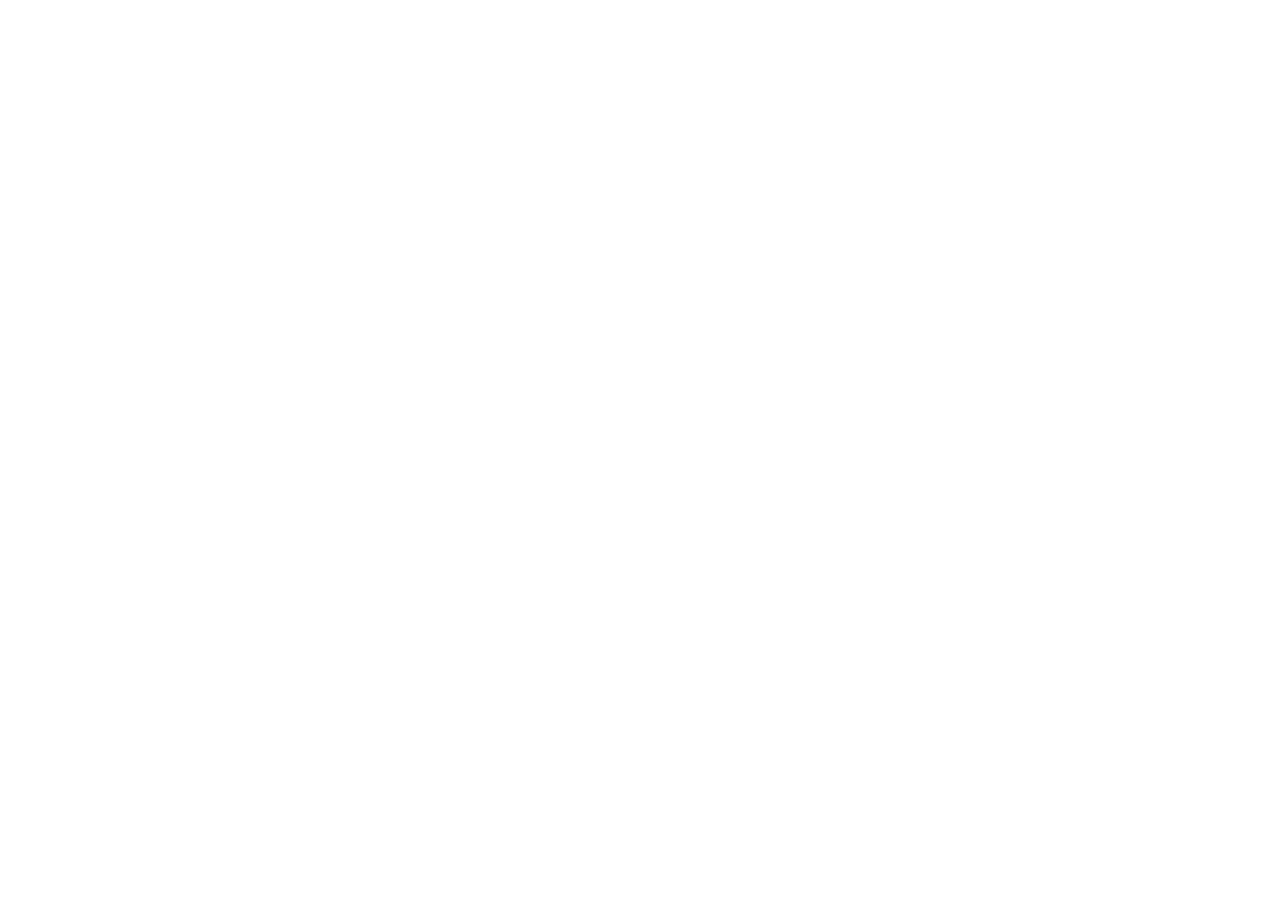
==== index.html @ 865f8f0d "Initializing web development" ====
<!DOCTYPE html>

<html>

    <head>
        <title></title>
        <link rel="stylesheet" type="text/css" href="style.css">
    </head>

    <body>
        <header></header>
        <section></section>
        <section></section>
        <section></section>
        <footer></footer>
    </body>

</html>
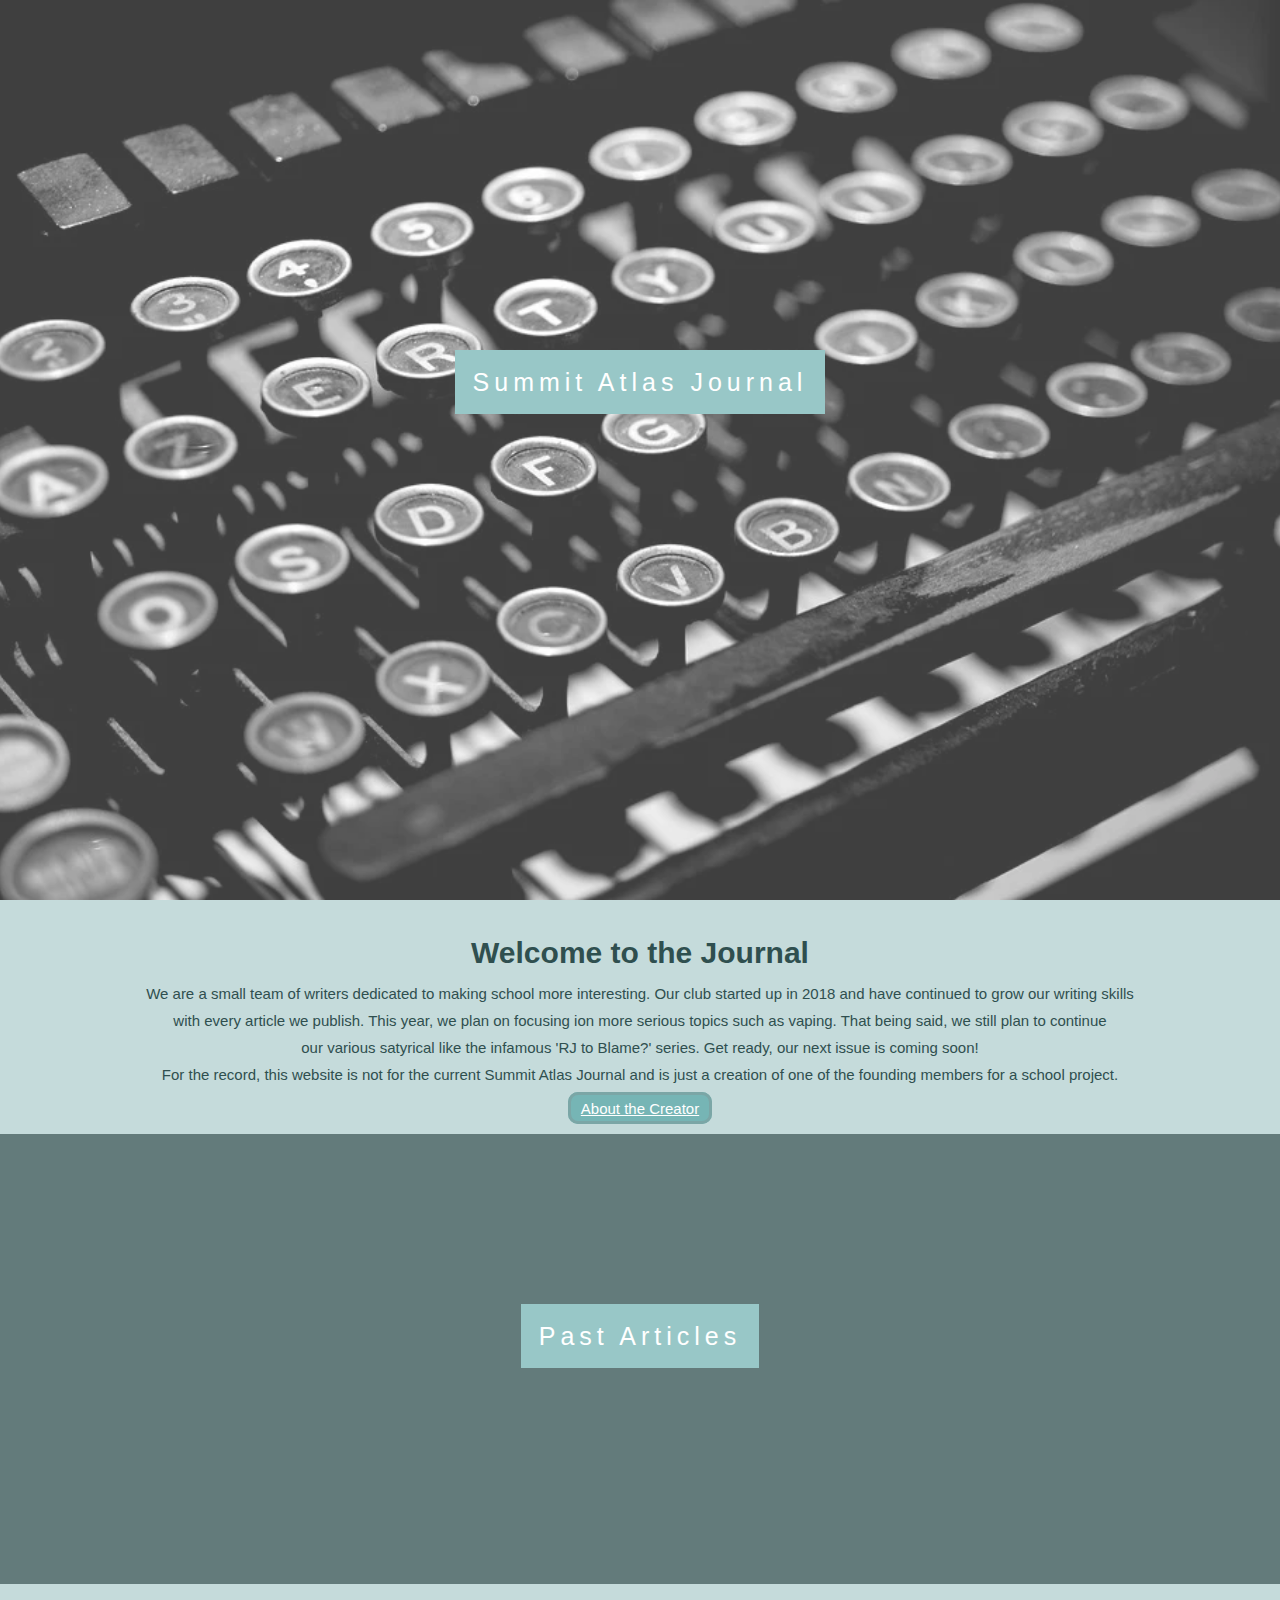
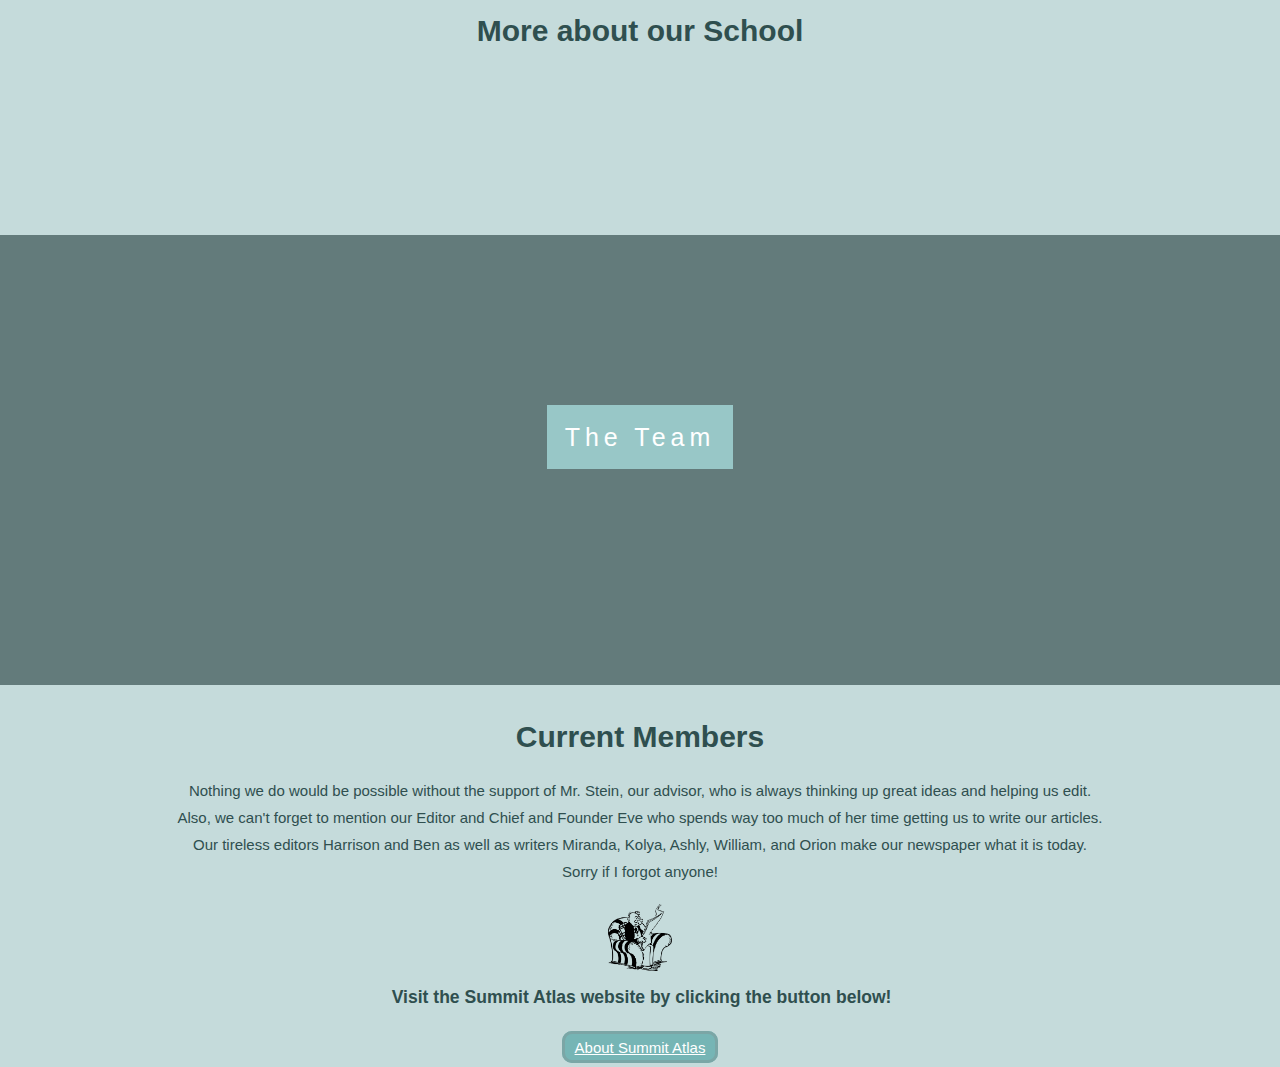
==== commit 84adfbb0: "Basics of the website have been created." ====
--- a/index.html
+++ b/index.html
@@ -1,18 +1,66 @@
 <!DOCTYPE html>
+<html lang="en">
+<head>
+    <title>Summit Atlas Journal</title>
+    <meta charset="utf-8">
+    <link rel="stylesheet" href="style.css">
+</head>
+<body>
+    <div id="header-img" class="divider-img">
+        <div class="caption">
+            <span class="border">Summit Atlas Journal</span>
+        </div>
+    </div>
+    
+    <div id="header">
+        <h1>Welcome to the Journal</h1>
+        <p id="blurb">We are a small team of writers dedicated to making school more interesting. Our club started up in 2018 and have continued to grow our writing skills </p>
+        <p id="blurb">with every article we publish. This year, we plan on focusing ion more serious topics such as vaping. That being said, we still plan to continue </p>
+        <p class="lastBlurb">our various satyrical like the infamous 'RJ to Blame?' series. Get ready, our next issue is coming soon!</p>
+        <P id="last" class="lastBlurb">For the record, this website is not for the current Summit Atlas Journal and is just a creation of one of the founding members for a school project.</P>
+        <center>
+            <div>
+                <a class="button" id="aboutPage" href="aboutPage.html">About the Creator</a>
+            </div>
+        </center>
+    </div>
+    
+    <div id="bio-img" class="divider-img">
+        <div class="caption">
+            <span class="border">Past Articles</span>
+        </div>
+    </div>
+    
+    <div id="bio">
+        <h1 id="pre-video">More about our School</h1>
+            <center id="video"><iframe width="auto" height="auto" src="https://www.youtube.com/embed/C_v6Yp1GFIY" frameborder="0" allow="accelerometer; autoplay; encrypted-media; gyroscope; picture-in-picture" allowfullscreen></iframe></center>
+    </div>
+    
+    <div id="project-img" class="divider-img">
+        <div class="caption">
+            <span class="border">The Team</span>
+        </div>
+    </div>
+    
+    <div id="projects">
+        <h1 id="last-stuff">Current Members</h1>
+        <p id="last-stuff2">Nothing we do would be possible without the support of Mr. Stein, our advisor, who is always thinking up great ideas and helping us edit. </p>
+        <p id="last-stuff2">Also, we can't forget to mention our Editor and Chief and Founder Eve who spends way too much of her time getting us to write our articles. </p>
+        <p id="last-stuff2">Our tireless editors Harrison and Ben as well as writers Miranda, Kolya, Ashly, William, and Orion make our newspaper what it is today. </p>
+        <p id="last-stuff2-1">Sorry if I forgot anyone!</p>
+            
+        <center><img src="13540072818300.png" width=5% height=5%></center>
+        
+        <center><h3> Visit the Summit Atlas website by clicking the button below!</h3></center>
+        <center>
+            <div>
+                <a class="button" id="atlas_button" href="https://summitps.org/our-schools/summit-atlas-west-seattle/" target="_blank">About Summit Atlas</a>
+            </div>
+        </center>
+        
+        
 
-<html>
+    </div>
 
-    <head>
-        <title></title>
-        <link rel="stylesheet" type="text/css" href="style.css">
-    </head>
-
-    <body>
-        <header></header>
-        <section></section>
-        <section></section>
-        <section></section>
-        <footer></footer>
-    </body>
-
+</body>
 </html>--- a/style.css
+++ b/style.css
@@ -0,0 +1,151 @@
+*{
+    margin: 0;
+}
+
+body, html {
+  height: 100%;
+  margin: 0;
+  font: 400 15px/1.8 "Lato", sans-serif;
+  color: darkslategray;
+}
+
+#header {
+    background-color: #c5dbdb;
+    text-decoration-color: #82979e;
+    text-align: center;
+    padding-top: 2%;
+    padding-bottom: 1%;
+}
+
+#blurb {
+    text-align: center;
+}
+
+l.astBlurb {
+    padding-bottom: 1%;
+    text-align: center;
+}
+
+#bio {
+    background-color: #c5dbdb;
+}
+
+#post-bio {
+    text-align: center;
+    z-index: -1;
+}
+
+#pre-video {
+    padding-bottom: 0.5%;
+    padding-top: 1.5%;
+    text-align: center;
+}
+
+#video {
+    padding-bottom: 1%;
+}
+
+#projects {
+   background-color: #c5dbdb;
+   padding-bottom: 0.5%;
+}
+
+h3 {
+    padding-bottom: 1.55%;
+    padding-top: 0.25%;
+    padding-left: 0.25%;
+}
+
+#last-stuff {
+    text-align: center;
+    padding-top: 2%;
+    padding-bottom: 1%;
+}
+
+#last-stuff2 {
+    text-align: center;
+}
+
+#last-stuff2-1 {
+    text-align: center;
+    padding-bottom: 1.5%;
+}
+
+#header-img {
+    min-height: 100%;
+    background-image: URL("typewriter-2653187_960_720.webp");
+}
+
+#bio-img {
+    background-image: URL("London-Evening-Post-Original-Newspaper-Oct-1746-_57.jpg")
+}
+
+#project-img {
+    background-image: URL("Summit_Image.png")
+}
+
+#header-img2 {
+    min-height: 100%;
+    background-image: URL("20210521_172128.jpg");
+}
+
+#bio-img2 {
+    background-image: URL("69aa46544e714c4eed0ddd6ee7136272.jpg")
+}
+
+#project-img2 {
+    background-image: URL("pexels-photo-2194062.jpeg")
+}
+
+.divider-img {
+    position: relative;
+    background-position: center;
+    background-repeat: no-repeat;
+    background-color: darkslategray;
+    background-size: cover;
+    min-height: 50%;
+    opacity: 0.75;
+    background-attachment: fixed;
+}
+
+.caption {
+  position: absolute;
+  top: 40%;
+  width: 100%;
+  text-align: center;
+}
+
+.border {
+  background-color: #76b5b5;
+  color: White;
+  padding: 18px;
+  font-size: 25px;
+  letter-spacing: 5px;
+}
+
+.button {
+    box-shadow :3px 3px 3px:#76b5b;
+    padding-left:10px;
+    padding-right:10px;
+    padding-top:5px;
+    padding-bottom:0.35%;
+    border-radius:10px;
+    border-style:solid;
+    border-color:#7ba6a6;
+    background-color: #76b5b5;
+    color:white;
+    margin:10px;
+    text-align:center;
+}
+
+#CFALOGO {
+    padding-top: 8px;
+}
+
+#last {
+    padding-bottom: 7px;
+}
+
+#reading {
+    padding-bottom: 7px;
+}